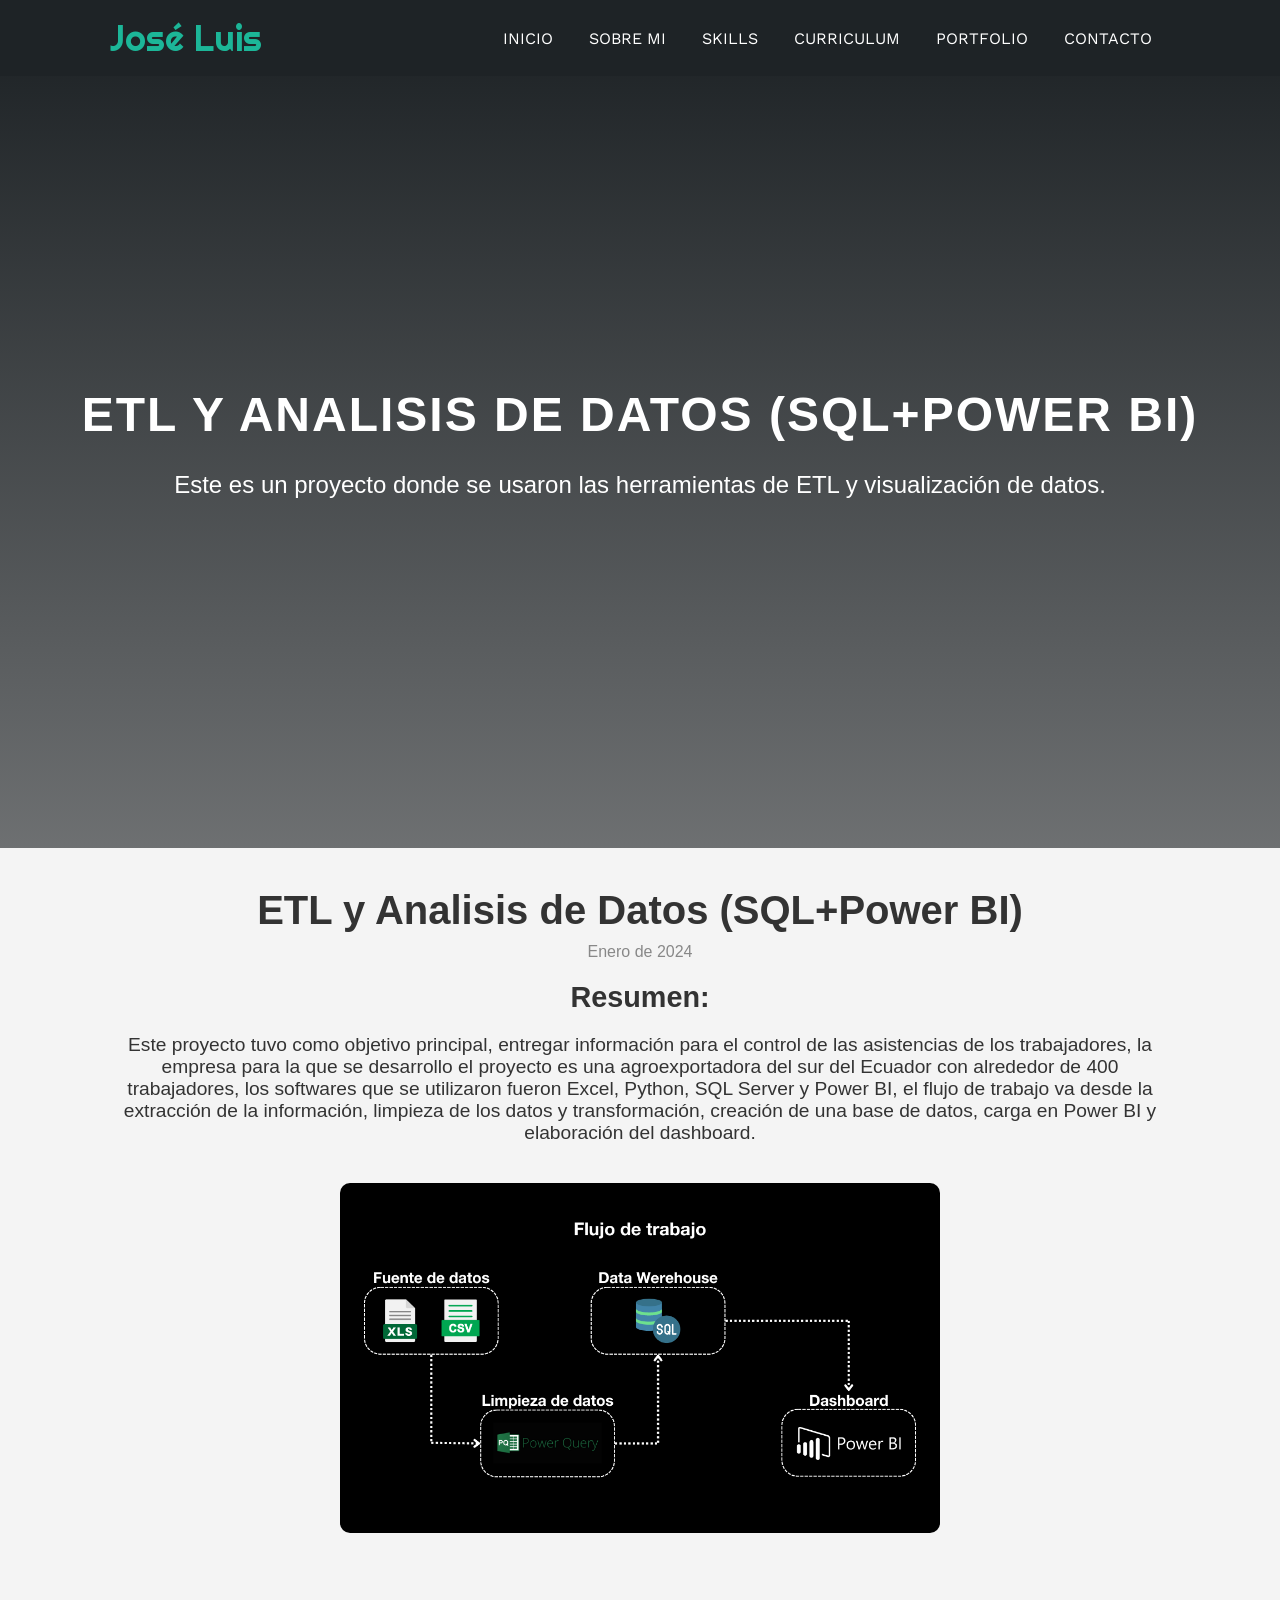
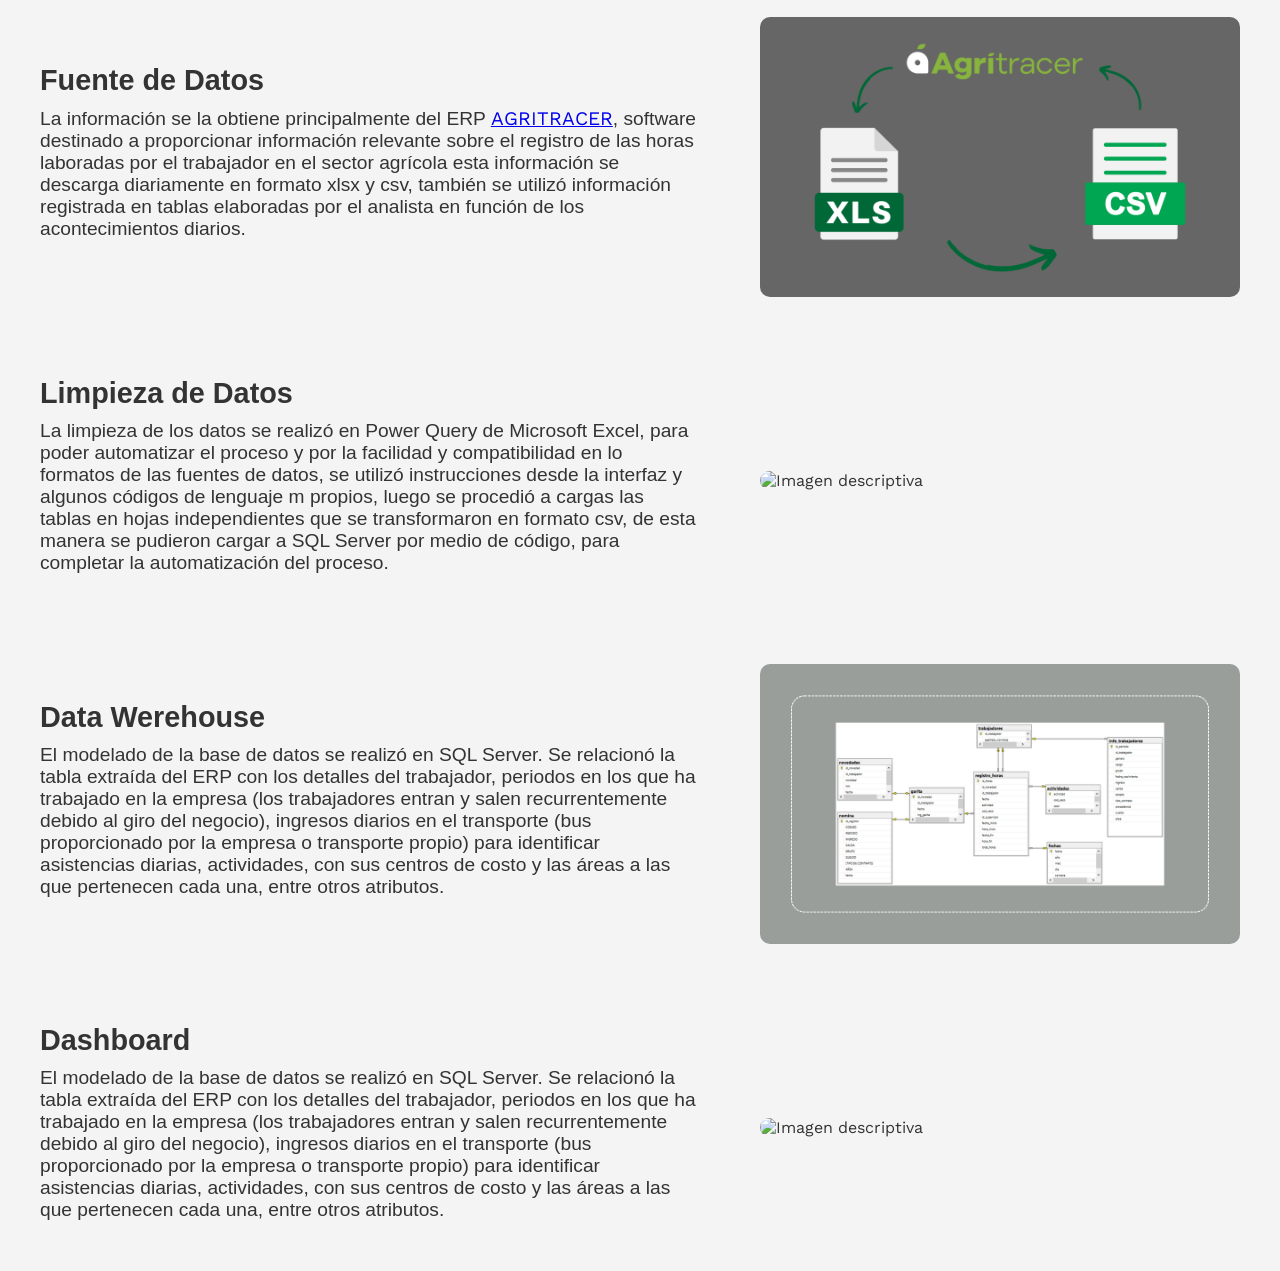
==== proyecto1/index.html @ 2769a8a4 "Carga inicial Cargamos nuestros archivos para iniciar el proyecto" ====
<!DOCTYPE html>
<html lang="en">
<head>
    <meta charset="UTF-8">
    <meta http-equiv="X-UA-Compatible" content="IE=edge">
    <meta name="viewport" content="width=device-width, initial-scale=1.0">
    <title>ETL y Análisis de Datos</title>
    <link rel="stylesheet" href="estilo.css">
</head>
<body>
    <!--MENU ENCABEZADO-->
    <div class="contenedor-header">
        <header>
            <div class="logo">
                <a href="https://ppluis84.github.io/Portafolio/" target="_blank">José Luis</a>
            </div>
            <nav id="nav">
                <ul>
                    <li><a href="https://ppluis84.github.io/Portafolio/#inicio" onclick="seleccionar()">INICIO</a></li>
                    <li><a href="https://ppluis84.github.io/Portafolio/#sobremi" onclick="seleccionar()">SOBRE MI</a></li>
                    <li><a href="https://ppluis84.github.io/Portafolio/#skills" onclick="seleccionar()">SKILLS</a></li>
                    <li><a href="https://ppluis84.github.io/Portafolio/#curriculum" onclick="seleccionar()">CURRICULUM</a>
                    </li>
                    <li><a href="https://ppluis84.github.io/Portafolio/#portfolio" onclick="seleccionar()">PORTFOLIO</a>
                    </li>
                    <li><a href="https://ppluis84.github.io/Portafolio/#contacto" onclick="seleccionar()">CONTACTO</a></li>
                </ul>
            </nav>
            <div class="nav-responsive" onclick="mostrarOcultarMenu()">
                <i class="fa-solid fa-bars"></i>
            </div>
        </header>
    </div>
    <br><br>
    <!--SECCION INICIO-->
    <div id="inicio" class="inicio">
        <div class="contenido">
            <h1>ETL y Analisis de Datos (SQL+Power BI)</h1>
            <br>
            <p>Este es un proyecto donde se usaron las herramientas de ETL y visualización de datos.</p>
        </div>
    </div>
    <!--SECCION RESUMEN-->
    <div class="resumen">
        <h2>ETL y Analisis de Datos (SQL+Power BI)</h2>
        <p class="fecha">Enero de 2024</p>
        <h3>Resumen:</h3>
        <p class="descripcion">Este proyecto tuvo como objetivo principal, entregar información para el control de las asistencias de los trabajadores, la empresa para la que se desarrollo el proyecto es una agroexportadora del sur del Ecuador con alrededor de 400 trabajadores, los softwares que se utilizaron fueron Excel, Python, SQL Server y Power BI, el flujo de trabajo va desde la extracción de la información, limpieza de los datos y transformación, creación de una base de datos, carga en Power BI y elaboración del dashboard.</p>
        <br>
        <img src="img/p1.png" alt="Flujo de trabajo">
    </div>
       <!--SECCION FUENTE DE DATOS-->
    <div class="seccion">
        <div class="contenedor">
            <div class="texto">
                <h3>Fuente de Datos</h3>
                <p class="descripcion">La información se la obtiene principalmente del ERP <a
                        href="https://www.agritracer.app/" target="_blank">AGRITRACER</a>, software destinado a proporcionar
                    información relevante sobre el registro de las horas laboradas por el trabajador en el sector agrícola
                    esta información se descarga diariamente en formato xlsx y csv, también se utilizó información
                    registrada en tablas elaboradas por el analista en función de los acontecimientos diarios.</p>
            </div>
            <img src="img/p2.png" alt="Imagen descriptiva">
        </div>
    </div>
        </div>
       <!--SECCION LIMPIEZA DE DATOS-->
    <div class="seccion">
        <div class="contenedor">
            <div class="texto">
                <h3>Limpieza de Datos</h3>
                <p class="descripcion">La limpieza de los datos se realizó en Power Query de Microsoft Excel, para poder
                    automatizar el proceso y por la facilidad y compatibilidad en lo formatos de las fuentes de datos, se
                    utilizó instrucciones desde la interfaz y algunos códigos de lenguaje m propios, luego se procedió a
                    cargas las tablas en hojas independientes que se transformaron en formato csv, de esta manera se
                    pudieron cargar a SQL Server por medio de código, para completar la automatización del proceso.</p>
            </div>
            <img src="img/p3.png" alt="Imagen descriptiva">
        </div>
    </div>
    <!-- SECCION DATA WEREHOUSE -->
    <div class="seccion">
        <div class="contenedor">
            <div class="texto">
                <h3>Data Werehouse</h3>
                <p class="descripcion">El modelado de la base de datos se realizó en SQL Server. Se relacionó la tabla extraída del ERP
                    con los detalles del trabajador, periodos en los que ha trabajado en la empresa (los trabajadores entran y salen
                    recurrentemente debido al giro del negocio), ingresos diarios en el transporte (bus proporcionado por la empresa o
                    transporte propio) para identificar asistencias diarias, actividades, con sus centros de costo y las áreas a las que
                    pertenecen cada una, entre otros atributos.</p>
                </div>
            <img src="img/p4.png" alt="Imagen descriptiva">
        </div>
    </div>
    <!-- SECCION DATA WEREHOUSE -->
    <div class="seccion">
        <div class="contenedor">
            <div class="texto">
                <h3>Dashboard</h3>
                <p class="descripcion">El modelado de la base de datos se realizó en SQL Server. Se relacionó la tabla extraída del ERP
                    con los detalles del trabajador, periodos en los que ha trabajado en la empresa (los trabajadores entran y salen
                    recurrentemente debido al giro del negocio), ingresos diarios en el transporte (bus proporcionado por la empresa o
                    transporte propio) para identificar asistencias diarias, actividades, con sus centros de costo y las áreas a las que
                    pertenecen cada una, entre otros atributos.</p>
                </div>
            <img src="https://ppluis84.github.io/Portafolio/img/p1.png" alt="Imagen descriptiva">
        </div>
    </div>
</body>
</html>
---- proyecto1/estilo.css ----
@import url('https://fonts.googleapis.com/css2?family=Righteous&family=Work+Sans:wght@100;300;400;600;800&display=swap');
*{
    box-sizing: border-box;
    font-family: 'Work Sans';
    margin: 0;
    padding: 0;
}
html{
    /* me permite deslizar cuando hago clic en los links del menu */
    scroll-behavior: smooth;
}
/* MENU */
.contenedor-header{
    background: #1e2326;
    position: fixed;
    width: 100%;
    top: 0;
    left: 0;
    z-index: 99;
}
.contenedor-header header{
    max-width: 1100px;
    margin: auto;
    display: flex;
    justify-content: space-between;
    align-items: center;
    padding: 15px 20px;
}
.contenedor-header header .logo a{
    font-family: 'Righteous';
    font-size: 36px;
    color: #1CB698;
    text-decoration: none;
}
.contenedor-header header ul{
    display: flex;
    list-style: none;
}
.contenedor-header header nav ul li a{
    text-align: none;
    color: #fff;
    margin: 0 15px;
    padding: 3px;
    transition: .5s;
    text-decoration: none;
}
.contenedor-header header nav ul li a:hover{
    color: #1CB698;
}
.nav-responsive{
    background-color: #1CB698;
    color:#fff;
    padding: 5px 10px;
    border-radius: 5px;
    cursor: pointer;
    display: none;
}
/* SECCION I N I C I O */
.inicio {
    background: linear-gradient(to top, rgba(73, 76, 78, 0.8), rgba(30,35,38,1)), 
    url(https://ppluis84.github.io/Portafolio/img/p1.png);
    background-size: cover;
    background-position: center;
    height: 90vh;
    color: #fff;
    display: flex;
    align-items: center;
    justify-content: center;
    text-align: center;
}
.contenido {
    display: flex;
    flex-direction: column; /* Coloca los elementos en una columna */
    align-items: center; /* Centra el contenido horizontalmente */
    justify-content: center; /* Centra el contenido verticalmente */
}
.inicio .contenido h1 {
    font-family: 'Arial', sans-serif; /* Cambia el tipo de letra */
    font-size: 3rem; /* Cambia el tamaño del título */
    font-weight: bold; /* Haz que el título sea más grueso */
    text-transform: uppercase; /* Convierte el texto en mayúsculas */
    letter-spacing: 2px; /* Espaciado entre letras */
    margin-bottom: 10px; /* Espacio entre el título y la descripción */
}
.inicio .contenido p{
    font-family: 'Verdana', sans-serif; /* Cambia el tipo de letra de la descripción */
    font-size: 1.5rem; /* Cambia el tamaño del texto */
}
.resumen {
    padding: 40px;
    text-align: center;
    background-color: #f4f4f4; /* Fondo claro para diferenciarla de la sección anterior */
    color: #333;
}

/* Estilos para el título de la nueva sección */
.resumen h2 {
    font-family: 'Arial', sans-serif;
    font-size: 2.5rem;
    font-weight: bold;
    margin-bottom: 10px;
}

/* Estilos para la fecha */
.resumen .fecha {
    font-family: 'Arial', sans-serif;
    font-size: 1rem;
    font-weight: normal;
    color: #888;
    margin-bottom: 20px;
}

/* Estilos para "Resumes" */
.resumen h3 {
    font-family: 'Arial', sans-serif;
    font-size: 1.8rem;
    font-weight: bold;
    margin-bottom: 10px;
}

/* Estilos para el párrafo */
.resumen .descripcion {
    font-family: 'Verdana', sans-serif;
    font-size: 1.2rem;
    margin: 20px 70px 20px 70px; /* 5px arriba, 15px abajo, y 0px a los lados */
}

/* Estilos para la imagen */
.resumen img {
    max-width: 50%; /* Hace que la imagen sea responsive */
    height: auto;
    border-radius: 10px; /* Opcional, si deseas bordes redondeados */
}



/* Estilos para la nueva sección */
.seccion {
    padding: 40px;
    background-color: #f4f4f4;
    color: #333;
}

/* Contenedor con flexbox para dividir en dos columnas */
.contenedor {
    display: flex;
    align-items: center;
    justify-content: space-between; /* Distribuye el espacio entre los elementos */
    gap: 20px; /* Espacio entre la imagen y la descripción */
}

/* Estilos para la imagen */
.contenedor img {
    width: 40%; /* La imagen ocupará el 40% del contenedor */
    height: auto; /* Mantiene las proporciones de la imagen */
    border-radius: 10px; /* Opcional: bordes redondeados */
}

/* Estilos para el contenedor de texto */
.texto {
    width: 55%; /* La descripción ocupará el 55% del contenedor */
    text-align: left;
}

/* Estilos para "Resumes" */
.texto h3 {
    font-family: 'Arial', sans-serif;
    font-size: 1.8rem;
    font-weight: bold;
    margin-bottom: 10px;
}

/* Estilos para el párrafo */
.texto .descripcion {
    font-family: 'Verdana', sans-serif;
    font-size: 1.2rem;
    margin: 10px 0; /* Reduce los márgenes superior e inferior */
}
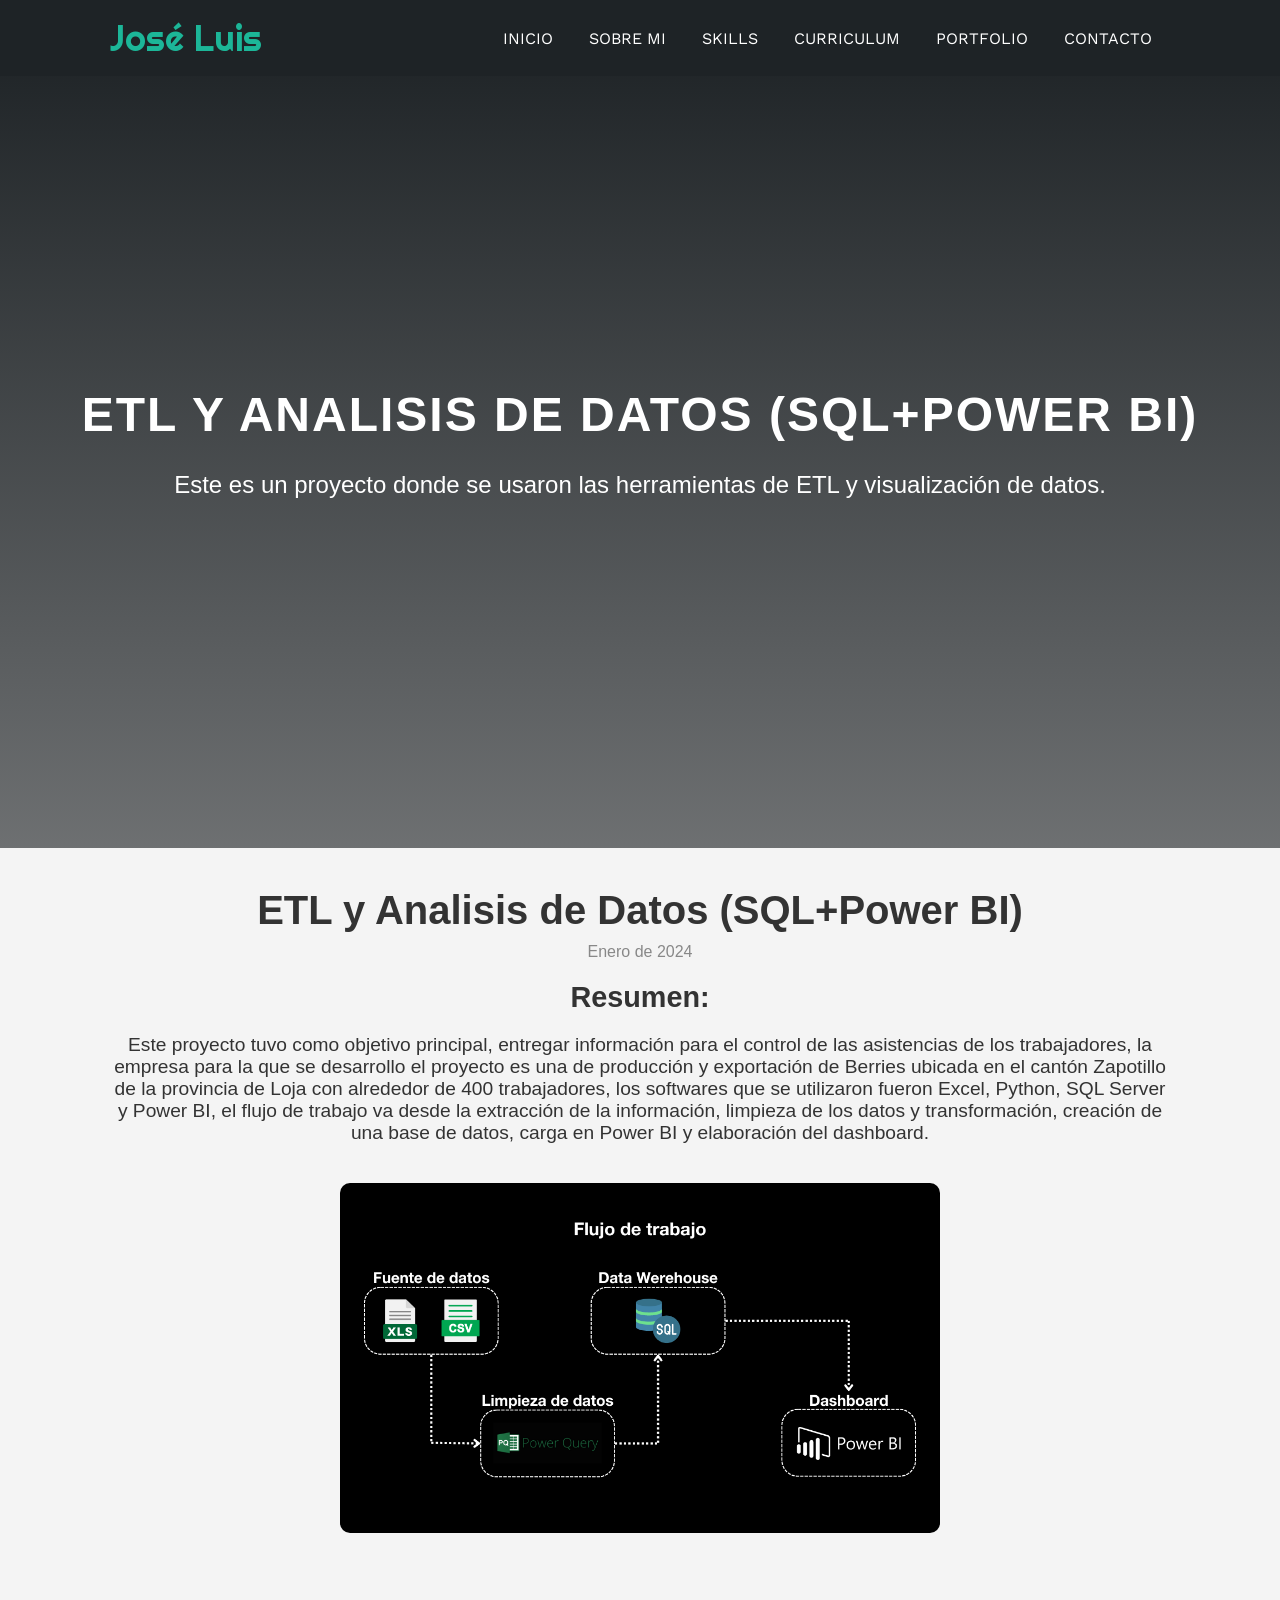
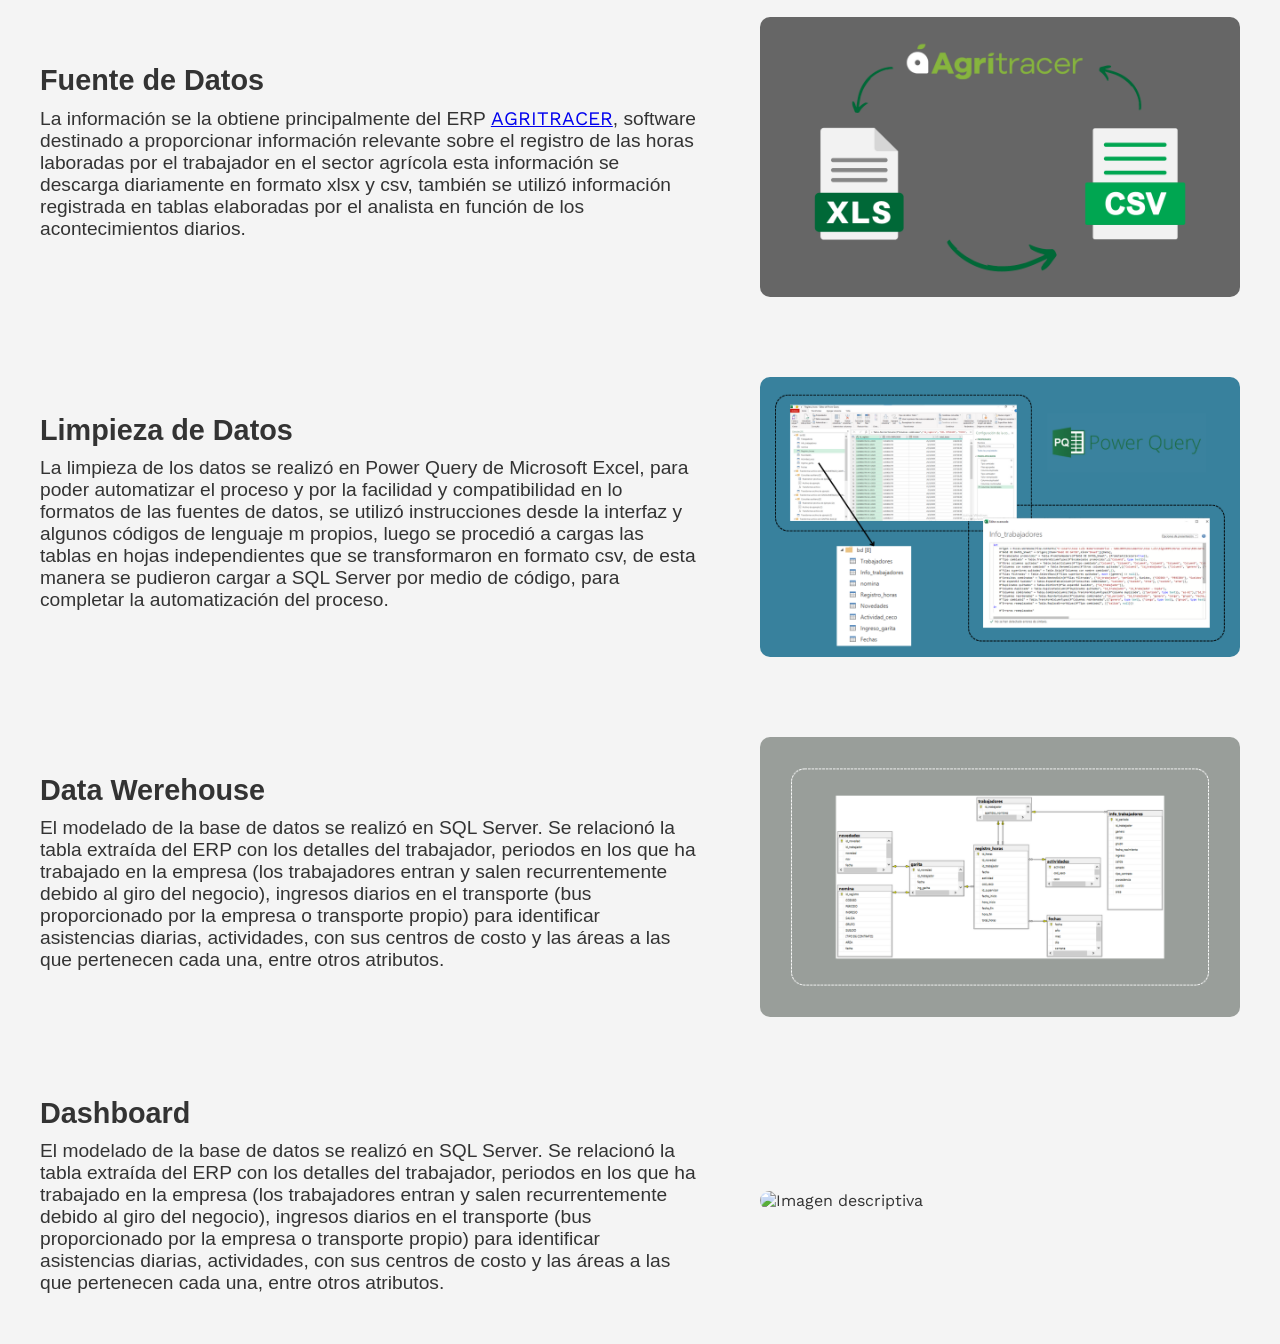
==== commit b7117f27: "Carga inicial Cargamos nuestros archivos para iniciar el proyecto" ====
--- a/proyecto1/index.html
+++ b/proyecto1/index.html
@@ -45,7 +45,7 @@
         <h2>ETL y Analisis de Datos (SQL+Power BI)</h2>
         <p class="fecha">Enero de 2024</p>
         <h3>Resumen:</h3>
-        <p class="descripcion">Este proyecto tuvo como objetivo principal, entregar información para el control de las asistencias de los trabajadores, la empresa para la que se desarrollo el proyecto es una agroexportadora del sur del Ecuador con alrededor de 400 trabajadores, los softwares que se utilizaron fueron Excel, Python, SQL Server y Power BI, el flujo de trabajo va desde la extracción de la información, limpieza de los datos y transformación, creación de una base de datos, carga en Power BI y elaboración del dashboard.</p>
+        <p class="descripcion">Este proyecto tuvo como objetivo principal, entregar información para el control de las asistencias de los trabajadores, la empresa para la que se desarrollo el proyecto es una de producción y exportación de Berries ubicada en el cantón Zapotillo de la provincia de Loja con alrededor de 400 trabajadores, los softwares que se utilizaron fueron Excel, Python, SQL Server y Power BI, el flujo de trabajo va desde la extracción de la información, limpieza de los datos y transformación, creación de una base de datos, carga en Power BI y elaboración del dashboard.</p>
         <br>
         <img src="img/p1.png" alt="Flujo de trabajo">
     </div>
